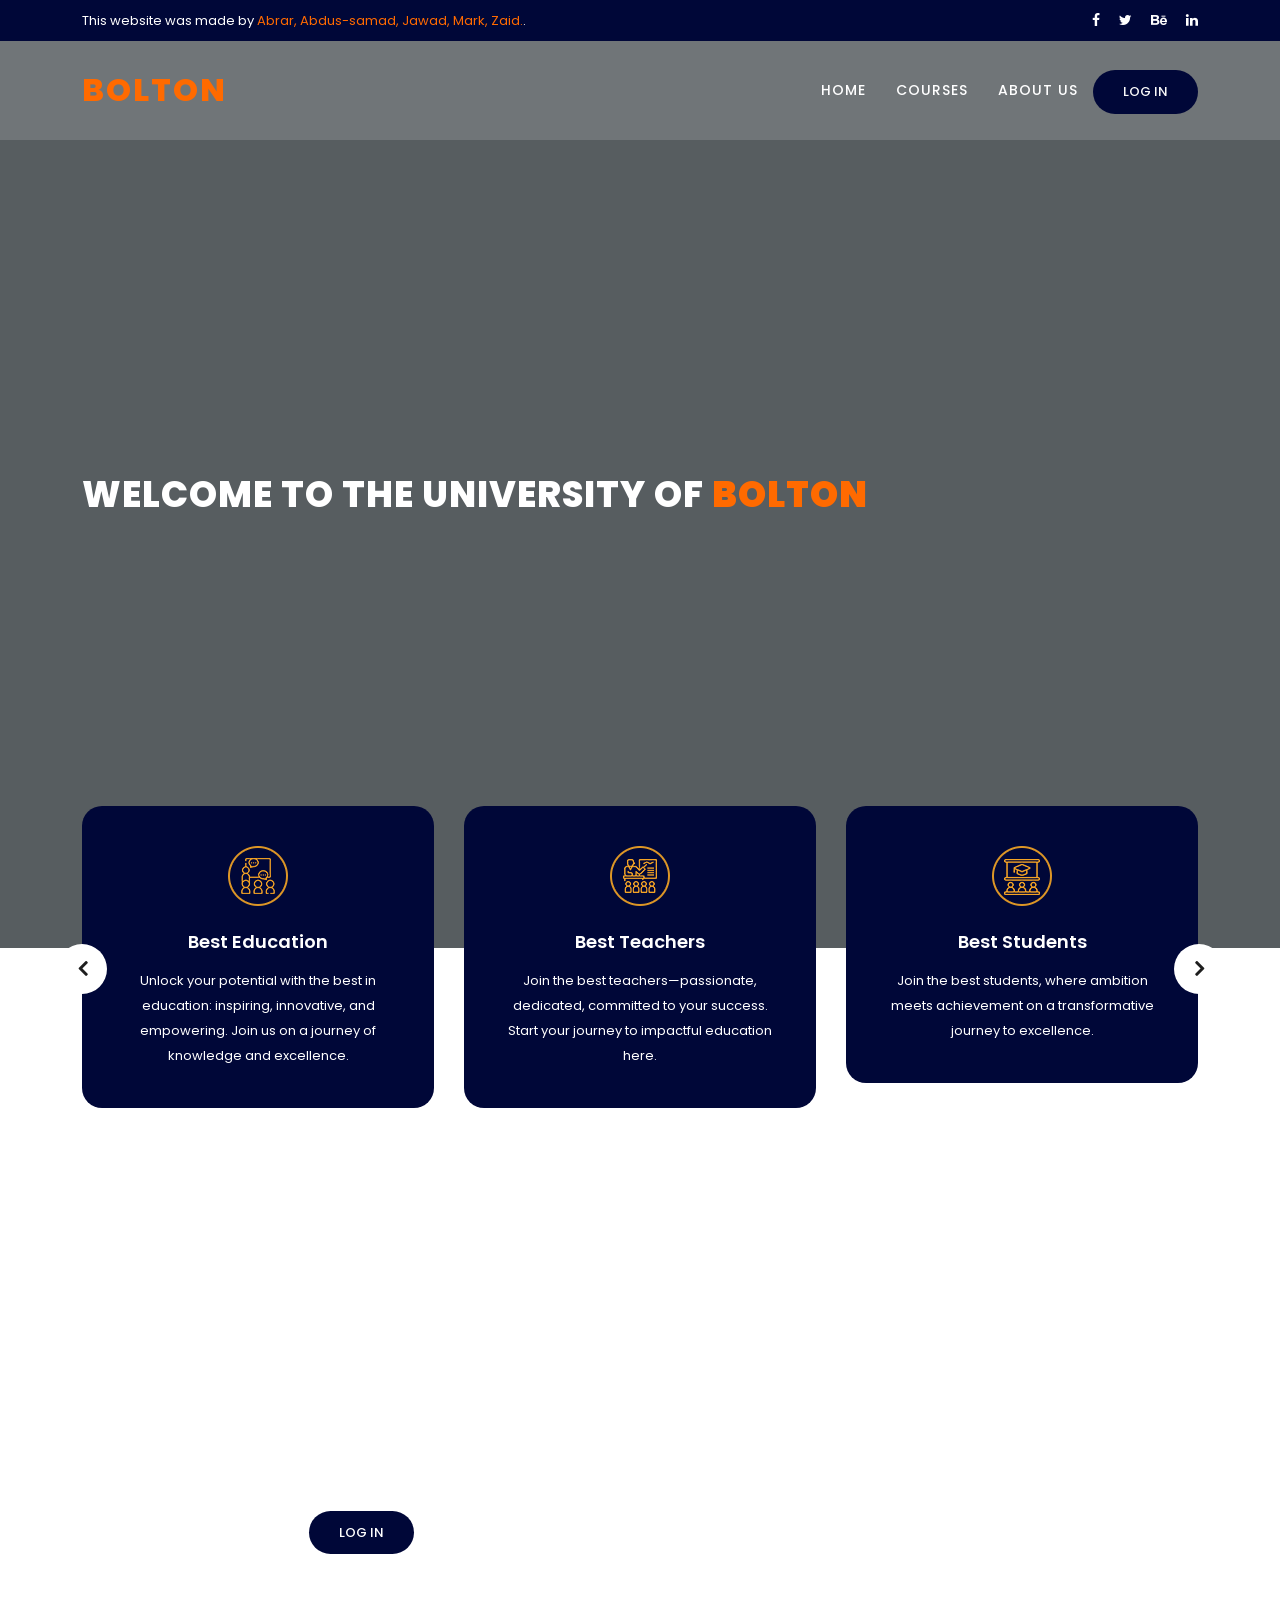
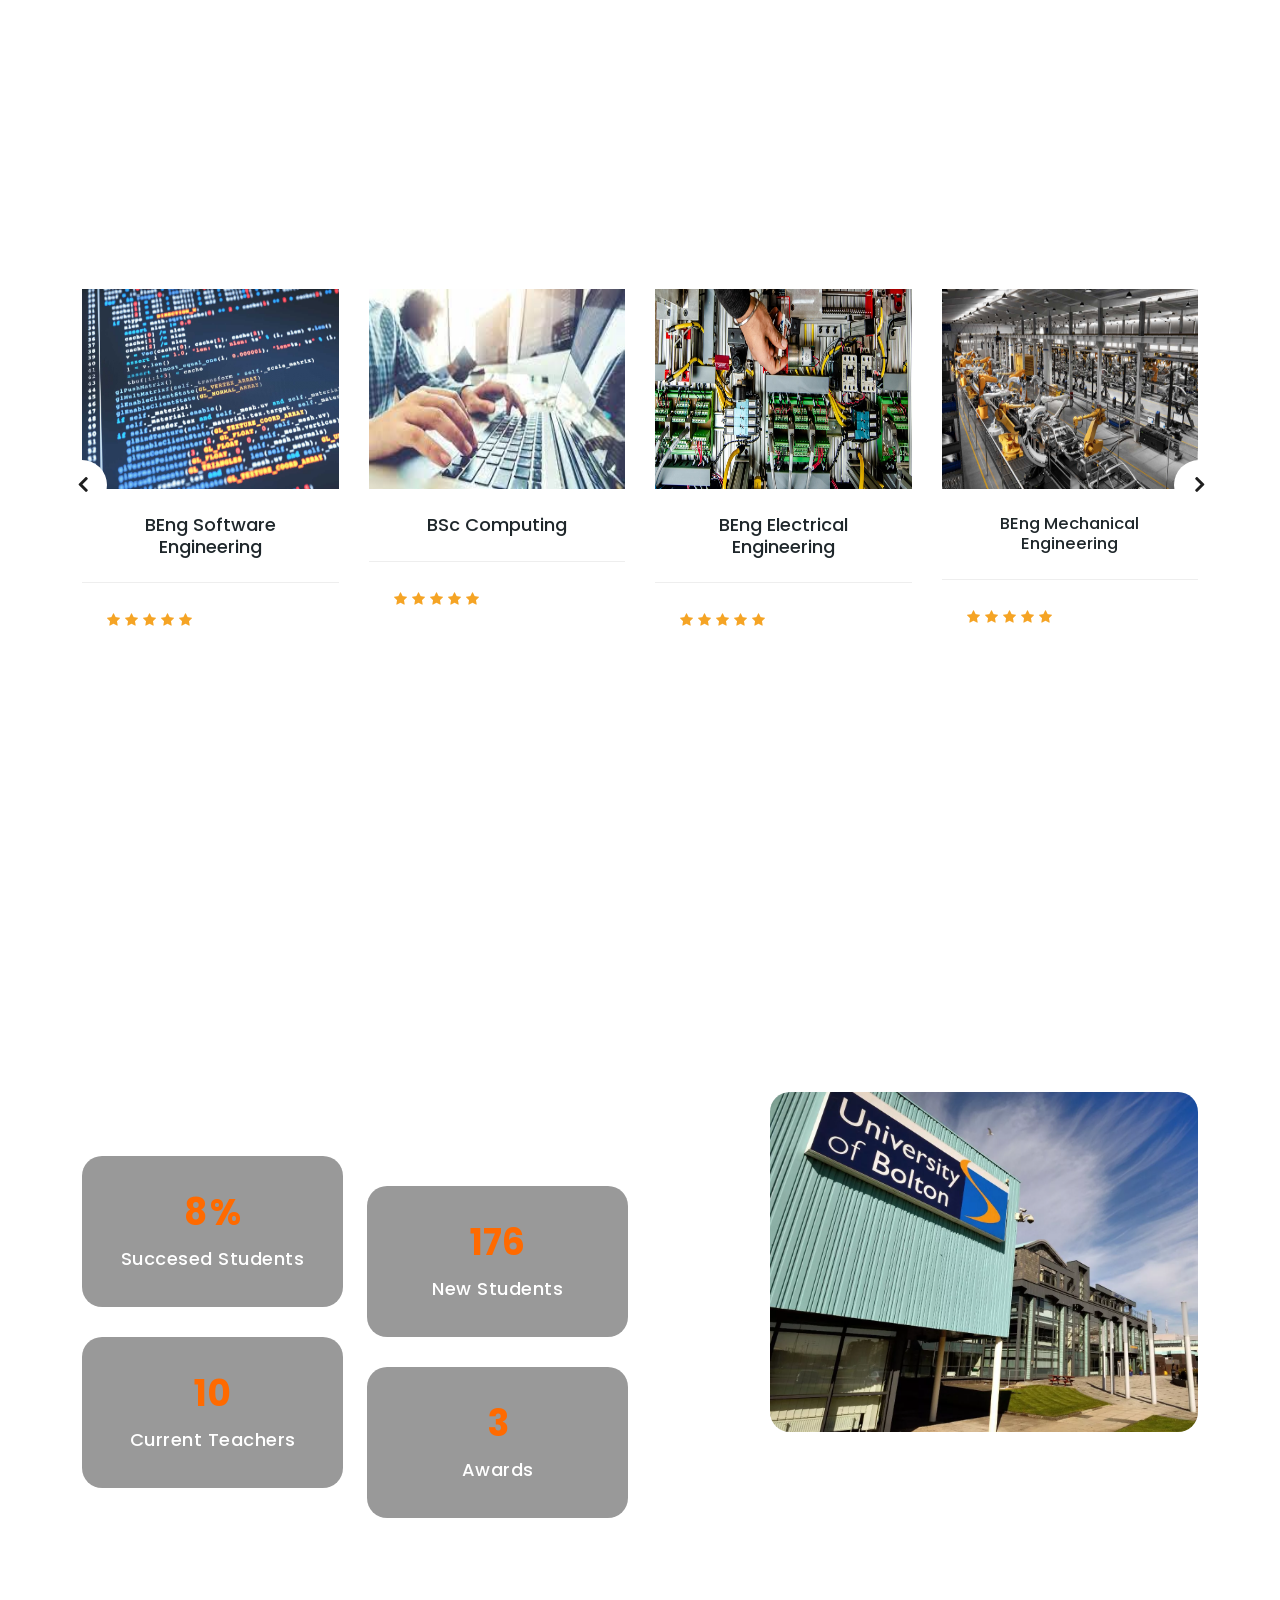
==== Attendance Management System/Attendance Management System/index.html @ 56389a0f "Properly Changed file names, including css codes" ====
<!DOCTYPE html>
<html lang="en">

<head>

    <meta charset="utf-8">
    <meta name="viewport" content="width=device-width, initial-scale=1, shrink-to-fit=no">
    <meta name="description" content="">
    <meta name="author" content="TemplateMo">
    <link href="https://fonts.googleapis.com/css?family=Poppins:100,200,300,400,500,600,700,800,900" rel="stylesheet">

    <title>UNIVERSITY OF BOLTON</title>

    <!-- Bootstrap core CSS -->
    <link href="vendor/bootstrap/css/bootstrap.min.css" rel="stylesheet">


    <!-- Additional CSS Files -->
    <link rel="stylesheet" href="assets/css/fontawesome.css">
    <link rel="stylesheet" href="assets/css/main-css.css">
    <link rel="stylesheet" href="assets/css/owl.css">
    <link rel="stylesheet" href="assets/css/lightbox.css">
</head>

<body>

  <!-- Sub Header -->
  <div class="sub-header">
    <div class="container">
      <div class="row">
        <div class="col-lg-8 col-sm-8">
          <div class="left-content">
            <p>This website was made by <em>Abrar, Abdus-samad, Jawad, Mark, Zaid.</em>.</p>
          </div>
        </div>
        <div class="col-lg-4 col-sm-4">
          <div class="right-icons">
            <ul>
              <li><a href="https://www.facebook.com/UOBACRAK/"><i class="fa fa-facebook"></i></a></li>
              <li><a href="https://twitter.com/ubolton_rak"><i class="fa fa-twitter"></i></a></li>
              <li><a href="#"><i class="fa fa-behance"></i></a></li>
              <li><a href="https://www.linkedin.com/school/university-of-bolton-academic-centre---ras-al-khaimah/"><i class="fa fa-linkedin"></i></a></li>
            </ul>
          </div>
        </div>
      </div>
    </div>
  </div>

  <!-- ***** Header Area Start ***** -->
  <header class="header-area header-sticky">
      <div class="container">
          <div class="row">
              <div class="col-12">
                  <nav class="main-nav">
                      <!-- ***** Logo Start ***** -->
                      <a href="index.html" class="logo">
                          Bolton
                      </a>
                      <!-- ***** Logo End ***** -->
                      <!-- ***** Menu Start ***** -->
                      <ul class="nav">
                          <li class="scroll-to-section"><a href="#top" class="active">Home</a></li>
                          <li class="scroll-to-section"><a href="#courses">Courses</a></li>
                          <li><a href="meeting-details.html">About us</a></li>
                          
                          <div class="login-button"><a href="login.html">Log in</a></div>
                          
                      </ul>        
                      <a class='menu-trigger'>
                          <span>Menu</span>
                      </a>
                      <!-- ***** Menu End ***** -->
                  </nav>
              </div>
          </div>
      </div>
  </header>
  <!-- ***** Header Area End ***** -->

  <!-- ***** Main Banner Area Start ***** -->
  <section class="section main-banner" id="top" data-section="section1">
      <video autoplay muted loop id="bg-video">
          <source src="assets/images/pexels-c-technical-6334253 (2160p).mp4" type="video/mp4" />
      </video>

      <div class="video-overlay header-text">
          <div class="container">
            <div class="row">
              <div class="col-lg-12">
                <div class="caption">
              
              <h2>Welcome to the University of <em>Bolton</em></h2>
              
             
              </div>
            </div>
          </div>
      </div>
  </section>
  <!-- ***** Main Banner Area End ***** -->

  <section class="services">
    <div class="container">
      <div class="row">
        <div class="col-lg-12">
          <div class="owl-service-item owl-carousel">
          
            <div class="item">
              <div class="icon">
                <img src="assets/images/service-icon-01.png" alt="">
              </div>
              <div class="down-content">
                <h4>Best Education</h4>
                <p>Unlock your potential with the best in education: inspiring, innovative, and empowering. Join us on a journey of knowledge and excellence.</p>
              </div>
            </div>
            
            <div class="item">
              <div class="icon">
                <img src="assets/images/service-icon-02.png" alt="">
              </div>
              <div class="down-content">
                <h4>Best Teachers</h4>
                <p>Join the best teachers—passionate, dedicated, committed to your success. Start your journey to impactful education here.</p>
              </div>
            </div>
            
            <div class="item">
              <div class="icon">
                <img src="assets/images/service-icon-03.png" alt="">
              </div>
              <div class="down-content">
                <h4>Best Students</h4>
                <p>Join the best students, where ambition meets achievement on a transformative journey to excellence.</p>
              </div>
            </div>
            
            <div class="item">
              <div class="icon">
                <img src="assets/images/service-icon-02.png" alt="">
              </div>
              <div class="down-content">
                <h4>Online Meeting</h4>
                <p>Effortless online meetings: seamless collaboration, meaningful discussions, and a virtual space designed for productivity.</p>
              </div>
            </div>
            
            <div class="item">
              <div class="icon">
                <img src="assets/images/service-icon-03.png" alt="">
              </div>
              <div class="down-content">
                <h4>Best Networking</h4>
                <p>Unlock your potential with the best networking: thriving connections, abundant opportunities, and shared success.</p>
              </div>
            </div>
            
          </div>
        </div>
      </div>
    </div>
  </section>

  <section class="upcoming-meetings" id="meetings">
   
          <div class="section-heading">
            <h2>Login</h2>
          </div>
        </div>
       </section>


       
<!--Login Box-->
  <section class="apply-now" id="apply">

  <div class="container">
    
      <div class="col-lg-6 align-self-center text-center">

          <div class="col-lg-12">
              <div class="item">
                  <h3>Login</h3>
                  <p>If you're already registered as a Student, Teacher, or admin, you can go ahead and Log In. But if you are not, you have to click Sign Up before logging in.</p>
                  <div class="main-button-red">
                      <a href="login.html">Log In</a>
                  </div>
              </div>
          </div>
      </div>
    </div>
</section>


  <section class="our-courses" id="courses">
    <div class="container">
      <div class="row">
        <div class="col-lg-12">
          <div class="section-heading">
            <h2>Our Popular Courses</h2>
          </div>
        </div>
        <div class="col-lg-12">
          <div class="owl-courses-item owl-carousel">
            <div class="item">
              <a href="login.html"> <img src="assets/images/Software-Engineering.jpg"  class="img2" alt="Course One" ></a>
              <div class="down-content">
                  <a href="login.html"> <h4>BEng Software Engineering</h4> </a>
                <div class="info">
                  <div class="row">
                    <div class="col-8">
                      <ul>
                        <li><i class="fa fa-star"></i></li>
                        <li><i class="fa fa-star"></i></li>
                        <li><i class="fa fa-star"></i></li>
                        <li><i class="fa fa-star"></i></li>
                        <li><i class="fa fa-star"></i></li>
                      </ul>
                    </div>
                    <div class="col-4">
                       
                    </div>
                  </div>
                </div>
              </div>
            </div>
            <div class="item">
              <a href="login.html"> <img class="img2" src="assets/images/Computing.jpg" alt="Course Two"> </a>
              <div class="down-content">
                  <a href="login.html"> <h4>BSc Computing </h4> </a>
                <div class="info">
                  <div class="row">
                    <div class="col-8">
                        <ul>
                            <li><i class="fa fa-star"></i></li>
                            <li><i class="fa fa-star"></i></li>
                            <li><i class="fa fa-star"></i></li>
                            <li><i class="fa fa-star"></i></li>
                            <li><i class="fa fa-star"></i></li>
                        </ul>
                    </div>
                    <div class="col-4">
                      
                    </div>
                  </div>
                </div>
              </div>
            </div>
            <div class="item">
              <a href="login.html"> <img class="img2" src="assets/images/Electrical-Engineering.jpg" alt=""> </a>
              <div class="down-content">
                  <a href="login.html"> <h4>BEng Electrical Engineering</h4>  </a>
                      <div class="info">
                          <div class="row">
                              <div class="col-8">
                                  <ul>
                                      <li><i class="fa fa-star"></i></li>
                                      <li><i class="fa fa-star"></i></li>
                                      <li><i class="fa fa-star"></i></li>
                                      <li><i class="fa fa-star"></i></li>
                                      <li><i class="fa fa-star"></i></li>
                                  </ul>
                              </div>
                              <div class="col-4">

                              </div>
                          </div>
                      </div>
              </div>
            </div>
            <div class="item">
              <a href="login.html"> <img class="img2" src="assets/images/Mechanical-Engineering.jpg" alt=""> </a>
              <div class="down-content">
                  <a href="login.html"> <h4 style="font-size: 16.5px;">BEng Mechanical Engineering</h4> </a>
                      <div class="info">
                          <div class="row">
                              <div class="col-8">
                                  <ul>
                                      <li><i class="fa fa-star"></i></li>
                                      <li><i class="fa fa-star"></i></li>
                                      <li><i class="fa fa-star"></i></li>
                                      <li><i class="fa fa-star"></i></li>
                                      <li><i class="fa fa-star"></i></li>
                                  </ul>
                              </div>
                              <div class="col-4">

                              </div>
                          </div>
                      </div>
</div>
            </div>
            <div class="item">
              <a href="login.html"> <img class="img2" src="assets/images/Business-Management.jpg" alt=""> </a>
              <div class="down-content">
                  <a href="login.html"> <h4>BSc Business Management </h4> </a>
                  <div class="info">
                      <div class="row">
                          <div class="col-8">
                              <ul>
                                  <li><i class="fa fa-star"></i></li>
                                  <li><i class="fa fa-star"></i></li>
                                  <li><i class="fa fa-star"></i></li>
                                  <li><i class="fa fa-star"></i></li>
                                  <li><i class="fa fa-star"></i></li>
                              </ul>
                          </div>
                          <div class="col-4">

                          </div>
                      </div>
                  </div>
              </div>
            </div>
            <div class="item">
              <a href="login.html"> <img class="img2" src="assets/images/meeting-01.jpg" alt=""> </a>
              <div class="down-content">
               <a href="login.html"> <h4>BSc Digital Marketing</h4> </a>
                <div class="info">
                  <div class="row">
                    <div class="col-8">
                      <ul>
                        <li><i class="fa fa-star"></i></li>
                        <li><i class="fa fa-star"></i></li>
                        <li><i class="fa fa-star"></i></li>
                        <li><i class="fa fa-star"></i></li>
                        <li><i class="fa fa-star"></i></li>
                      </ul>
                    </div>
                    <div class="col-4">
                    </div>
                  </div>
                </div>
              </div>
            </div>
          </div>
        </div>
      </div>
    </div>
  </section>

  <section class="our-facts">
    <div class="container">
      <div class="row">
        <div class="col-lg-6">
          <div class="row">
            <div class="col-lg-12">
              <h2>A Few Facts About Our University</h2>
            </div>
            <div class="col-lg-6">
              <div class="row">
                <div class="col-12">
                  <div class="count-area-content percentage">
                    <div class="count-digit">94</div>
                    <div class="count-title">Succesed Students</div>
                  </div>
                </div>
                <div class="col-12">
                  <div class="count-area-content">
                    <div class="count-digit">126</div>
                    <div class="count-title">Current Teachers</div>
                  </div>
                </div>
              </div>
            </div>
            <div class="col-lg-6">
              <div class="row">
                <div class="col-12">
                  <div class="count-area-content new-students">
                    <div class="count-digit">2345</div>
                    <div class="count-title">New Students</div>
                  </div>
                </div> 
                <div class="col-12">
                  <div class="count-area-content">
                    <div class="count-digit">32</div>
                    <div class="count-title">Awards</div>
                  </div>
                </div>
              </div>
            </div>
          </div>
        </div> 
        <div class="col-lg-6 align-self-center">
          <div class="video">
            <img src="" alt=""></a>
          </div>
        </div>
      </div>
    </div>
  </section>



  <!-- Scripts -->
  <!-- Bootstrap core JavaScript -->
    <script src="vendor/jquery/jquery.min.js"></script>
    <script src="vendor/bootstrap/js/bootstrap.bundle.min.js"></script>

    <script src="assets/js/isotope.min.js"></script>
    <script src="assets/js/owl-carousel.js"></script>
    <script src="assets/js/lightbox.js"></script>
    <script src="assets/js/tabs.js"></script>
    <script src="assets/js/video.js"></script>
    <script src="assets/js/slick-slider.js"></script>
    <script src="assets/js/custom.js"></script>
    <script>
        //according to loftblog tut
        $('.nav li:first').addClass('active');

        var showSection = function showSection(section, isAnimate) {
          var
          direction = section.replace(/#/, ''),
          reqSection = $('.section').filter('[data-section="' + direction + '"]'),
          reqSectionPos = reqSection.offset().top - 0;

          if (isAnimate) {
            $('body, html').animate({
              scrollTop: reqSectionPos },
            800);
          } else {
            $('body, html').scrollTop(reqSectionPos);
          }

        };

        var checkSection = function checkSection() {
          $('.section').each(function () {
            var
            $this = $(this),
            topEdge = $this.offset().top - 80,
            bottomEdge = topEdge + $this.height(),
            wScroll = $(window).scrollTop();
            if (topEdge < wScroll && bottomEdge > wScroll) {
              var
              currentId = $this.data('section'),
              reqLink = $('a').filter('[href*=\\#' + currentId + ']');
              reqLink.closest('li').addClass('active').
              siblings().removeClass('active');
            }
          });
        };

        $('.main-menu, .responsive-menu, .scroll-to-section').on('click', 'a', function (e) {
          e.preventDefault();
          showSection($(this).attr('href'), true);
        });

        $(window).scroll(function () {
          checkSection();
        });
    </script>
  </body>
</html>
---- Attendance Management System/Attendance Management System/assets/css/main-css.css ----
/*

TemplateMo 569 Edu Meeting

https://templatemo.com/tm-569-edu-meeting

*/

/* ---------------------------------------------
Table of contents
------------------------------------------------
01. font & reset css
02. reset
03. global styles
04. header
05. banner
06. features
07. testimonials
08. contact
09. footer
10. preloader
11. search
12. portfolio

--------------------------------------------- */
/* 
---------------------------------------------
font & reset css
--------------------------------------------- 
*/
@import url("https://fonts.googleapis.com/css?family=Poppins:100,200,300,400,500,600,700,800,900");
/* 
---------------------------------------------
reset
--------------------------------------------- 
*/
html, body, div, span, applet, object, iframe, h1, h2, h3, h4, h5, h6, p, blockquote, div
pre, a, abbr, acronym, address, big, cite, code, del, dfn, em, font, img, ins, kbd, q,
s, samp, small, strike, strong, sub, sup, tt, var, b, u, i, center, dl, dt, dd, ol, ul, li,
figure, header, nav, section, article, aside, footer, figcaption {
  margin: 0;
  padding: 0;
  border: 0;
  outline: 0;
}

.clearfix:after {
  content: ".";
  display: block;
  clear: both;
  visibility: hidden;
  line-height: 0;
  height: 0;
}

.clearfix {
  display: inline-block;
}

html[xmlns] .clearfix {
  display: block;
}

* html .clearfix {
  height: 1%;
}

ul, li {
  padding: 0;
  margin: 0;
  list-style: none;
}

header, nav, section, article, aside, footer, hgroup {
  display: block;
}

* {
  box-sizing: border-box;
}

html, body {
  font-family: 'Poppins', sans-serif;
  font-weight: 400;
  background-color: #fff;
  font-size: 16px;
  -ms-text-size-adjust: 100%;
  -webkit-font-smoothing: antialiased;
  -moz-osx-font-smoothing: grayscale;
}

a {
  text-decoration: none !important;
  color: rgb(250, 250, 250);
}

a:hover {
	color: #ff6a00;
}

h1, h2, h3, h4, h5, h6 {
  margin-top: 0px;
  margin-bottom: 0px;
}

ul {
  margin-bottom: 0px;
}

p {
  font-size: 14px;
  line-height: 25px;
  color: #2a2a2a;
}

img {
  width: 100%;
  overflow: hidden;
}

.img2 {
    width: 200px;
    height: 200px;
    overflow: hidden;
}


/* 
---------------------------------------------
global styles
--------------------------------------------- 
*/
html,
body {
  background: #fff;
  font-family: 'Poppins', sans-serif;
}

::selection {
  background: #f5a425;
  color: #fff;
}

::-moz-selection {
  background: #f5a425;
  color: #fff;
}

@media (max-width: 991px) {
  html, body {
    overflow-x: hidden;
  }
  .mobile-top-fix {
    margin-top: 30px;
    margin-bottom: 0px;
  }
  .mobile-bottom-fix {
    margin-bottom: 30px;
  }
  .mobile-bottom-fix-big {
    margin-bottom: 60px;
  }
}

.main-button-red a {
  font-size: 13px;
  color: #fff;
  background-color: #000738;
  padding: 12px 30px;
  display: inline-block;
  border-radius: 22px;
  font-weight: 500;
  text-transform: uppercase;
  transition: all .3s;
}

.main-button-red a:hover {
  opacity: 0.9;
}

.main-button-yellow a {
  font-size: 13px;
  color: #fff;
  background-color: #ff6a00;
  padding: 12px 30px;
  display: inline-block;
  border-radius: 22px;
  font-weight: 500;
  text-transform: uppercase;
  transition: all .3s;
}

.main-button-yellow a:hover {
  opacity: 0.9;
}

.section-heading h2 {
  height: 25px;
  margin-top: 40px;/*0px*/
  margin-bottom: -50px;/*50px*/
  padding-bottom: 10px;/*20px*/
  border-bottom: 1px solid rgba(250,250,250,0.15);
  font-size: 22px;
  font-weight: 700;
  text-transform: uppercase;
  color: #ffffff;
}


/* 
---------------------------------------------
header
--------------------------------------------- 
*/

.sub-header {
  background-color: #000738;
  position: relative;
  z-index: 1111;
}

.sub-header .left-content p {
  color: #fff;
  padding: 8px 0px;
  font-size: 13px;
}

.sub-header .right-icons {
  text-align: right;
  padding: 8px 0px;
}

.sub-header .right-icons ul li {
  display: inline-block;
  margin-left: 15px;
}

.sub-header .right-icons ul li a {
  color: #fff;
  font-size: 14px;
  transition: all .3s;
}

.sub-header .right-icons ul li a:hover {
  color: #ff6a00;
}

.sub-header .left-content p em {
   font-style: normal;
   color: #ff6a00;
}

.background-header {
  background-color: #fff!important;
  height: 80px!important;
  position: fixed!important;
  top: 0!important;
  left: 0;
  right: 0;
  box-shadow: 0px 0px 10px rgba(0,0,0,0.15)!important;
}

.background-header .main-nav .nav li a {
  color: #1e1e1e!important;
}


.background-header .main-nav .nav li a {
  color: #1e1e1e!important;
}
.background-header .main-nav .logo {
  color: #fb5849;
}

.background-header .main-nav .nav li:hover a {
  color: #fb5849!important;
}

.background-header .nav li a.active {
  color: #fb5849!important;
}

.header-area {
  background-color: rgba(250,250,250,0.15);
  position: absolute;
  top: 40px;
  left: 0;
  right: 0;
  z-index: 100;
  -webkit-transition: all .5s ease 0s;
  -moz-transition: all .5s ease 0s;
  -o-transition: all .5s ease 0s;
  transition: all .5s ease 0s;
}

.header-area .main-nav {
  min-height: 80px;
  background: transparent;
}

.header-area .main-nav .logo {
  line-height: 100px;
  color: #ff6a00;
  font-size: 32px;
  font-weight: 800;
  text-transform: uppercase;
  letter-spacing: 2px;
  float: left;
  -webkit-transition: all 0.3s ease 0s;
  -moz-transition: all 0.3s ease 0s;
  -o-transition: all 0.3s ease 0s;
  transition: all 0.3s ease 0s;
}

.background-header .main-nav .logo {
  line-height: 75px;
}

.background-header .nav {
  margin-top: 20px !important;
}

.header-area .main-nav .nav {
  float: right;
  margin-top: 30px;
  margin-right: 0px;
  background-color: transparent;
  -webkit-transition: all 0.3s ease 0s;
  -moz-transition: all 0.3s ease 0s;
  -o-transition: all 0.3s ease 0s;
  transition: all 0.3s ease 0s;
  position: relative;
  z-index: 999;
}

.header-area .main-nav .nav li {
  padding-left: 15px;
  padding-right: 15px;
}

.header-area .main-nav .nav li:last-child {
  padding-right: 0px;
}

.header-area .main-nav .nav li a {
  display: block;
  font-weight: 500;
  font-size: 14px;
  text-transform: uppercase;
  color: #fff;
  -webkit-transition: all 0.3s ease 0s;
  -moz-transition: all 0.3s ease 0s;
  -o-transition: all 0.3s ease 0s;
  transition: all 0.3s ease 0s;
  height: 40px;
  line-height: 40px;
  border: transparent;
  letter-spacing: 1px;
}

.login-button {
  font-size: 13px;
  color: #fff;
  background-color: #000738;
  padding: 12px 30px;
  display: inline-block;
  border-radius: 22px;
  font-weight: 500;
  text-transform: uppercase;
  transition: all .3s;
}
  /* Additional styles specific to the login button */
  /* For example, you can change the hover color here */
   
     .header-area .main-nav .nav li:hover a, .header-area .main-nav .nav li a.active {
  color: #ff6a00!important;
}

.background-header .main-nav .nav li:hover a,
.background-header .main-nav .nav li a.active {
  color: #ff6a00!important;
  opacity: 1;
}

.header-area .main-nav .nav li.has-sub {
  position: relative;
  padding-right: 15px;
}

.header-area .main-nav .nav li.has-sub:after {
  font-family: FontAwesome;
  content: "\f107";
  font-size: 12px;
  color: #fff;
  position: absolute;
  right: 5px;
  top: 12px;
}

.background-header .main-nav .nav li.has-sub:after {
  color: #1e1e1e;
}

.header-area .main-nav .nav li.has-sub ul.sub-menu {
  position: absolute;
  width: 200px;
  box-shadow: 0 2px 28px 0 rgba(0, 0, 0, 0.06);
  overflow: hidden;
  top: 40px;
  opacity: 0;
  transition: all .3s;
  transform: translateY(+2em);
  visibility: hidden;
  z-index: -1;
}

.header-area .main-nav .nav li.has-sub ul.sub-menu li {
  margin-left: 0px;
  padding-left: 0px;
  padding-right: 0px;
}

.header-area .main-nav .nav li.has-sub ul.sub-menu li a {
  opacity: 1;
  display: block;
  background: #f7f7f7;
  color: #2a2a2a!important;
  padding-left: 20px;
  height: 40px;
  line-height: 40px;
  -webkit-transition: all 0.3s ease 0s;
  -moz-transition: all 0.3s ease 0s;
  -o-transition: all 0.3s ease 0s;
  transition: all 0.3s ease 0s;
  position: relative;
  font-size: 13px;
  font-weight: 400;
  border-bottom: 1px solid #eee;
}

.header-area .main-nav .nav li.has-sub ul li a:hover {
  background: #fff;
  color: #f5a425!important;
  padding-left: 25px;
}

.header-area .main-nav .nav li.has-sub ul li a:hover:before {
  width: 3px;
}

.header-area .main-nav .nav li.has-sub:hover ul.sub-menu {
  visibility: visible;
  opacity: 1;
  z-index: 1;
  transform: translateY(0%);
  transition-delay: 0s, 0s, 0.3s;
}

.header-area .main-nav .menu-trigger {
  cursor: pointer;
  display: block;
  position: absolute;
  top: 33px;
  width: 32px;
  height: 40px;
  text-indent: -9999em;
  z-index: 99;
  right: 40px;
  display: none;
}

.background-header .main-nav .menu-trigger {
  top: 23px;
}

.header-area .main-nav .menu-trigger span,
.header-area .main-nav .menu-trigger span:before,
.header-area .main-nav .menu-trigger span:after {
  -moz-transition: all 0.4s;
  -o-transition: all 0.4s;
  -webkit-transition: all 0.4s;
  transition: all 0.4s;
  background-color: #1e1e1e;
  display: block;
  position: absolute;
  width: 30px;
  height: 2px;
  left: 0;
}

.background-header .main-nav .menu-trigger span,
.background-header .main-nav .menu-trigger span:before,
.background-header .main-nav .menu-trigger span:after {
  background-color: #1e1e1e;
}

.header-area .main-nav .menu-trigger span:before,
.header-area .main-nav .menu-trigger span:after {
  -moz-transition: all 0.4s;
  -o-transition: all 0.4s;
  -webkit-transition: all 0.4s;
  transition: all 0.4s;
  background-color: #1e1e1e;
  display: block;
  position: absolute;
  width: 30px;
  height: 2px;
  left: 0;
  width: 75%;
}

.background-header .main-nav .menu-trigger span:before,
.background-header .main-nav .menu-trigger span:after {
  background-color: #1e1e1e;
}

.header-area .main-nav .menu-trigger span:before,
.header-area .main-nav .menu-trigger span:after {
  content: "";
}

.header-area .main-nav .menu-trigger span {
  top: 16px;
}

.header-area .main-nav .menu-trigger span:before {
  -moz-transform-origin: 33% 100%;
  -ms-transform-origin: 33% 100%;
  -webkit-transform-origin: 33% 100%;
  transform-origin: 33% 100%;
  top: -10px;
  z-index: 10;
}

.header-area .main-nav .menu-trigger span:after {
  -moz-transform-origin: 33% 0;
  -ms-transform-origin: 33% 0;
  -webkit-transform-origin: 33% 0;
  transform-origin: 33% 0;
  top: 10px;
}

.header-area .main-nav .menu-trigger.active span,
.header-area .main-nav .menu-trigger.active span:before,
.header-area .main-nav .menu-trigger.active span:after {
  background-color: transparent;
  width: 100%;
}

.header-area .main-nav .menu-trigger.active span:before {
  -moz-transform: translateY(6px) translateX(1px) rotate(45deg);
  -ms-transform: translateY(6px) translateX(1px) rotate(45deg);
  -webkit-transform: translateY(6px) translateX(1px) rotate(45deg);
  transform: translateY(6px) translateX(1px) rotate(45deg);
  background-color: #1e1e1e;
}

.background-header .main-nav .menu-trigger.active span:before {
  background-color: #1e1e1e;
}

.header-area .main-nav .menu-trigger.active span:after {
  -moz-transform: translateY(-6px) translateX(1px) rotate(-45deg);
  -ms-transform: translateY(-6px) translateX(1px) rotate(-45deg);
  -webkit-transform: translateY(-6px) translateX(1px) rotate(-45deg);
  transform: translateY(-6px) translateX(1px) rotate(-45deg);
  background-color: #1e1e1e;
}

.background-header .main-nav .menu-trigger.active span:after {
  background-color: #1e1e1e;
}

.header-area.header-sticky {
  min-height: 80px;
}

.header-area .nav {
  margin-top: 30px;
}

.header-area.header-sticky .nav li a.active {
  color: #f5a425;
}

@media (max-width: 1200px) {
  .header-area .main-nav .nav li {
    padding-left: 7px;
    padding-right: 7px;
  }
  .header-area .main-nav:before {
    display: none;
  }
}

@media (max-width: 767px) {
  .header-area .main-nav .logo {
    color: #1e1e1e;
  }
  .header-area.header-sticky .nav li a:hover,
  .header-area.header-sticky .nav li a.active {
    color: #f5a425!important;
    opacity: 1;
  }
  .header-area.header-sticky .nav li.search-icon a {
    width: 100%;
  }
  .header-area {
    background-color: #f7f7f7;
    padding: 0px 15px;
    height: 100px;
    box-shadow: none;
    text-align: center;
  }
  .header-area .container {
    padding: 140px;
  }
  .header-area .logo {
    margin-left: 30px;
  }
  .header-area .menu-trigger {
    display: block !important;
  }
  .header-area .main-nav {
    overflow: hidden;
  }
  .header-area .main-nav .nav {
    float: none;
    width: 100%;
    display: none;
    -webkit-transition: all 0s ease 0s;
    -moz-transition: all 0s ease 0s;
    -o-transition: all 0s ease 0s;
    transition: all 0s ease 0s;
    margin-left: 0px;
  }
  .header-area .main-nav .nav li:first-child {
    border-top: 1px solid #eee;
  }
  .header-area.header-sticky .nav {
    margin-top: 100px !important;
  }
  .header-area .main-nav .nav li {
    width: 100%;
    background: #fff;
    border-bottom: 1px solid #eee;
    padding-left: 0px !important;
    padding-right: 0px !important;
  }
  .header-area .main-nav .nav li a {
    height: 50px !important;
    line-height: 50px !important;
    padding: 0px !important;
    border: none !important;
    background: #f7f7f7 !important;
    color: #191a20 !important;
  }
  .header-area .main-nav .nav li a:hover {
    background: #eee !important;
    color: #f5a425!important;
  }
  .header-area .main-nav .nav li.has-sub ul.sub-menu {
    position: relative;
    visibility: inherit;
    opacity: 1;
    z-index: 1;
    transform: translateY(0%);
    top: 0px;
    width: 100%;
    box-shadow: none;
    height: 0px;
    transition: all 0s;
  }
  .header-area .main-nav .nav li.submenu ul li a {
    font-size: 12px;
    font-weight: 400;
  }
  .header-area .main-nav .nav li.submenu ul li a:hover:before {
    width: 0px;
  }
  .header-area .main-nav .nav li.has-sub ul.sub-menu {
    height: auto;
  }
  .header-area .main-nav .nav li.has-sub:after {
    color: #3B566E;
    right: 30px;
    font-size: 14px;
    top: 15px;
  }
  .header-area .main-nav .nav li.submenu:hover ul, .header-area .main-nav .nav li.submenu:focus ul {
    height: 0px;
  }
}

@media (min-width: 767px) {
  .header-area .main-nav .nav {
    display: flex !important;
  }
}


/* 
---------------------------------------------
banner
--------------------------------------------- 
*/

.main-banner {
  position: relative;
  max-height: 100%;
  overflow: hidden;
  margin-bottom: -7px;
}

#bg-video {
    min-width: 100%;
    min-height: 100vh;
    max-width: 100%;
    max-height: 100vh;
    object-fit: cover;
    z-index: -1;
}

#bg-video::-webkit-media-controls {
    display: none !important;
}

.video-overlay {
    position: absolute;
    background-color: rgba(31,39,43,0.75);
    top: 0;
    left: 0;
    bottom: 0;
    right: 0;
    width: 100%;
}

.main-banner .caption {
  position: absolute;
  top: 50%;
  transform: translateY(-50%);
}

.main-banner .caption h6 {
  margin-top: 0px;
  font-size: 15px;
  text-transform: uppercase;
  font-weight: 600;
  color: #fff;
  letter-spacing: 1px;
}

.main-banner .caption h2 {
  margin-top: 20px;
  margin-bottom: 20px;
  font-size: 36px;
  text-transform: uppercase;
  font-weight: 800;
  color: #fff;
  letter-spacing: 1px;
}

.main-banner .caption em {
  margin-top: 20px;
  margin-bottom: 20px;
  font-size: 36px;
  text-transform: uppercase;
  font-weight: 800;
  color: #ff6a00;
  letter-spacing: 1px;

}

.main-banner .caption h2 em {
  font-style: normal;
  color: #ff6a00;
  font-weight: 900;
}

.main-banner .caption p {
  color: #fff;
  font-size: 14px;
  max-width: 570px;
}

.main-banner .caption .main-button-red {
  margin-top: 30px;
}

@media screen and (max-width: 767px) {

  .main-banner .caption h6 {
    font-weight: 500;
  }

  .main-banner .caption h2 {
    font-size: 36px;
  }

}


/*
---------------------------------------------
services
---------------------------------------------
*/

.services {
  margin-top: -135px;
  position: absolute;
  width: 100%;
}

.services .item {
  background-color: #000738;
  background-repeat: no-repeat;
  background-size: cover;
  background-position: center center;
  border-radius: 20px;
  text-align: center;
  color: #fff;
  padding: 40px;
}

.services .item .icon {
  max-width: 60px;
  margin: 0 auto;
}

.services .item h4 {
  margin-top: 25px;
  margin-bottom: 15px;
  font-size: 18px;
  font-weight: 600;
}

.services .item p {
  color: #fff;
  font-size: 13px;
}

.services .owl-nav {
  display: inline-block !important;
  text-align: center;
  position: absolute;
  width: 100%;
  top: 50%;
  transform: translateY(-25px);
}
    
.services .owl-nav .owl-prev{
  margin-right: 10px;
  outline: none;
  position: absolute;
  left: -80px;
}

.services .owl-nav .owl-prev span,
.services .owl-nav .owl-next span {
  opacity: 0;
}

.services .owl-nav .owl-prev:before {
  display: inline-block;
  font-family: 'FontAwesome';
  color: #1e1e1e;
  font-size: 25px;
  font-weight: 700;
  content: '\f104';
  background-color: #fff;
  width: 50px;
  height: 50px;
  border-radius: 50%;
  line-height: 50px;
}

.services .owl-nav .owl-prev {
  opacity: 1;
  transition: all .5s;
}

.services .owl-nav .owl-prev:hover {
  opacity: 0.9;
}

.services .owl-nav .owl-next {
  opacity: 1;
  transition: all .5s;
}

.services .owl-nav .owl-next:hover {
  opacity: 0.9;
}

.services .owl-nav .owl-next{
  margin-left: 10px;
  outline: none;
  position: absolute;
  right: -85px;
}

.services .owl-nav .owl-next:before {
  display: inline-block;
  font-family: 'FontAwesome';
  color: #1e1e1e;
  font-size: 25px;
  font-weight: 700;
  content: '\f105';
  background-color: #fff;
  width: 50px;
  height: 50px;
  border-radius: 50%;
  line-height: 50px;
}


/*
---------------------------------------------
upcoming meetings
---------------------------------------------
*/

section.upcoming-meetings {
  background-image: url(../images/meetings-bg.jpg);
  background-position: center center;
  background-attachment: fixed;
  background-repeat: no-repeat;
  background-size: cover;
  padding-top: 230px;
  padding-bottom: 1px;
}

section.upcoming-meetings .section-heading {
  text-align: center;
}

section.upcoming-meetings .categories {
  background-color: #fff;
  border-radius: 20px;
  padding: 40px;
  margin-right: 45px;
}

section.upcoming-meetings .categories h4 {
  font-size: 18px;
  font-weight: 600;
  color: #1f272b;
  margin-bottom: 30px;
  padding-bottom: 20px;
  border-bottom: 1px solid #eee;
}

section.upcoming-meetings .categories ul li {
  display: inline-block;
  margin-bottom: 15px;
}

section.upcoming-meetings .categories ul li a {
  font-size: 15px;
  color: #1f272b;
  font-weight: 500;
  transition: all .3s;
}

section.upcoming-meetings .categories ul li a:hover {
  color: #a12c2f;
}

section.upcoming-meetings .categories .main-button-red {
  border-top: 1px solid #eee;
  padding-top: 30px;
  margin-top: 15px;
}

section.upcoming-meetings .categories .main-button-red a {
  width: 100%;
  text-align: center;
}

.meeting-item {
  margin-bottom: 30px;
}

.meeting-item .thumb {
  position: relative;
}

.meeting-item .thumb img {
  border-top-right-radius: 20px;
  border-top-left-radius: 20px;
}

.meeting-item .thumb .price {
  position: absolute;
  left: 20px;
  top: 20px;
}

.meeting-item .thumb .price span {
  font-size: 16px;
  color: #1f272b;
  font-weight: 600;
  background-color: rgba(250,250,250,0.9);
  padding: 7px 12px;
  border-radius: 10px;
}

.meeting-item .down-content {
  background-color: #fff;
  padding: 30px;
  border-bottom-right-radius: 20px;
  border-bottom-left-radius: 20px;
}



.meeting-item .down-content .date h6 {
  font-size: 13px;
  text-transform: uppercase;
  font-weight: 600;
  color: #a12c2f;
}

.meeting-item .down-content .date span {
  display: block;
  color: #1f272b;
  font-size: 22px;
  margin-top: 7px;
}

.meeting-item .down-content h4 {
  font-size: 18px;
  color: #1f272b;
  font-weight: 600;
  display: inline-block;
  margin-bottom: 15px;
}

.meeting-item .down-content p {
  margin-left: 50px;
  color: #1f272b;
  font-size: 14px;
}



/*
---------------------------------------------
apply now
---------------------------------------------
*/

section.apply-now {
  background-image: url(../images/apply-bg.jpg);
  background-position: center center;
  background-attachment: fixed;
  background-repeat: no-repeat;
  background-size: cover;
  padding: 140px 0px;
}

section.apply-now .item {
  background-color: rgba(250,250,250,0.15);
  padding: 40px;
  margin-bottom: 30px;
  margin: auto;
}

section.apply-now .item h3 {
  color: #fff;
  text-transform: uppercase;
  font-size: 24px;
  font-weight: 700;
  margin-bottom: 20px;
}

section.apply-now .item p {
  color: #fff;
  margin-bottom: 20px;
}

.accordions {
  border-radius: 20px;
  padding: 40px;
  background-color: #fff;
  margin-left: 45px;
}
.accordions .accordion {
  border-bottom: 1px solid #eee;
}
.accordions .last-accordion {
  border-bottom: none;
}
.accordion-head {
  padding: 20px;  
  font-size: 18px;
  font-weight: 700;
  color: #1f272b;
  cursor: pointer;
  transition: color 200ms ease-in-out;
  border-bottom: 1px solid #fff;
}
@media screen and (min-width: 768px) {
  .accordion-head {
    padding: 1rem;
    font-size: 1.2rem;
  }
}
.accordion-head .icon {
  float: right;
  transition: transform 200ms ease-in-out;
}
.accordion-head.is-open {
  color: #ff6a00;
  border-bottom: none;
}
.accordion-head.is-open .icon {
  transform: rotate(45deg);
}
.accordion-body {
  overflow: hidden;
  height: 0;
  transition: height 300ms ease-in-out;
  border-bottom: 1px solid #fff;
}
.accordion-body > .content {
  padding: 20px;
  padding-top: 0;
}


/* 
---------------------------------------------
courses
--------------------------------------------- 
*/

section.our-courses {
  background-image: url(../images/meetings-bg.jpg);
  background-position: center center;
  background-attachment: fixed;
  background-repeat: no-repeat;
  background-size: cover;
  padding-top: 140px;
  padding-bottom: 130px;
}

.our-courses .item .down-content {
  background-color: #fff;
}

.our-courses .item .down-content h4 {
  padding: 25px;
  font-size: 18px;
  color: #1f272b;
  text-align: center; 
  border-bottom: 1px solid #eee;
}

.our-courses .item .down-content .info {
  padding: 25px;
}

.our-courses .item .down-content .info ul li {
  display: inline-block;
  margin-right: 1px;
}

.our-courses .item .down-content .info ul li i {
  color: #f5a425;
  font-size: 14px;
}

.our-courses .item .down-content .info span {
  color: #a12c2f;
  font-size: 15px;
  font-weight: 600;
  text-align: right;
  display: inline-block;
  width: 100%;
}

.our-courses .owl-nav {
  text-align: center;
  position: absolute;
  width: 100%;
  top: 50%;
  transform: translateY(-45px);
}

.our-courses .owl-dots {
  display: inline-block;
  text-align: center;
  width: 100%;
  margin-top: 40px;
}

.our-courses .owl-dots .owl-dot {
  transition: all .5s;
  width: 7px;
  height: 7px;
  background-color: #fff;
  margin: 0px 5px;
  border-radius: 50%;
  outline: none;
}

.our-courses .owl-dots .active {
  width: 24px;
  height: 8px;
  border-radius: 4px;
}
    
.our-courses .owl-nav .owl-prev{
  margin-right: 10px;
  outline: none;
  position: absolute;
  left: -80px;
}

.our-courses .owl-nav .owl-prev span,
.our-courses .owl-nav .owl-next span {
  opacity: 0;
}

.our-courses .owl-nav .owl-prev:before {
  display: inline-block;
  font-family: 'FontAwesome';
  color: #1e1e1e;
  font-size: 25px;
  font-weight: 700;
  content: '\f104';
  background-color: #fff;
  width: 50px;
  height: 50px;
  border-radius: 50%;
  line-height: 50px;
}

.our-courses .owl-nav .owl-prev {
  opacity: 1;
  transition: all .5s;
}

.our-courses .owl-nav .owl-prev:hover {
  opacity: 0.9;
}

.our-courses .owl-nav .owl-next {
  opacity: 1;
  transition: all .5s;
}

.our-courses .owl-nav .owl-next:hover {
  opacity: 0.9;
}

.our-courses .owl-nav .owl-next{
  margin-left: 10px;
  outline: none;
  position: absolute;
  right: -85px;
}

.our-courses .owl-nav .owl-next:before {
  display: inline-block;
  font-family: 'FontAwesome';
  color: #1e1e1e;
  font-size: 25px;
  font-weight: 700;
  content: '\f105';
  background-color: #fff;
  width: 50px;
  height: 50px;
  border-radius: 50%;
  line-height: 50px;
}


/*
---------------------------------------------
our facts
---------------------------------------------
*/

section.our-facts {
  background-image: url(../images/6592949.jpg);
  background-position: center center;
  background-attachment: fixed;
  background-repeat: no-repeat;
  background-size: cover;
  padding: 140px 0px 125px 0px;
}

section.our-facts h2 {
  font-size: 38px;
  color: #fff;
  line-height: 50px;
  font-weight: 700;
  letter-spacing: 0.5px;
  margin-bottom: 50px;
}

.count-area-content {
  text-align: center;
  background-color: rgb(0 0 0 / 40%);
  border-radius: 20px;
  padding: 25px 30px 35px 30px;
  margin: 15px 0px;
}

.percentage .count-digit:after {
  content: '%';
  margin-left: 3px;
}

.count-digit {
    margin: 5px 0px;
    color: #ff6a00;
    font-weight: 700;
    font-size: 36px;
}
.count-title {
    font-size: 18px;
    font-weight: 500;
    color: #fff;
    letter-spacing: 0.5px;
}

.new-students {
  margin-top: 45px;
}

section.our-facts .video {
  text-align: center;
  margin-left: 118px;
  background-image: url(../images/0_MEN_SD06052020BoltonUniversity_04.webp);
  background-repeat: no-repeat;
  background-position: center center;
  background-size: cover;
  border-radius: 20px;
  
}

section.our-facts .video img {
  padding: 170px 0px;
  max-width: 56px;
}


/* 
---------------------------------------------
contact us
--------------------------------------------- 
*/

section.contact-us {
  background-image: url(../images/meetings-bg.jpg);
  background-position: center center;
  background-attachment: fixed;
  background-repeat: no-repeat;
  background-size: cover;
  padding: 140px 0px 0px 0px;
}

section.contact-us #contact {
  background-color: #fff;
  border-radius: 20px;
  padding: 40px;
}

section.contact-us #contact h2 {
  text-transform: uppercase;
  color: #1f272b;
  border-bottom: 1px solid #eee;
  margin-bottom: 40px;
  padding-bottom: 20px;
  font-size: 22px;
  font-weight: 700;
}

section.contact-us #contact input {
  width: 100%;
  height: 40px;
  border-radius: 20px;
  background-color: #f7f7f7;
  outline: none;
  border: none;
  box-shadow: none;
  font-size: 13px;
  font-weight: 500;
  color: #7a7a7a;
  padding: 0px 15px;
  margin-bottom: 30px;
}

section.contact-us #contact textarea {
  width: 100%;
  min-height: 140px;
  max-height: 180px;
  border-radius: 20px;
  background-color: #f7f7f7;
  outline: none;
  border: none;
  box-shadow: none;
  font-size: 13px;
  font-weight: 500;
  color: #7a7a7a;
  padding: 15px;
  margin-bottom: 30px;
}

section.contact-us #contact button {
  font-size: 13px;
  color: #fff;
  background-color: #a12c2f;
  padding: 12px 30px;
  display: inline-block;
  border-radius: 22px;
  font-weight: 500;
  text-transform: uppercase;
  transition: all .3s;
  border: none;
  outline: none;
}

section.contact-us #contact button:hover {
  opacity: 0.9;
}

section.contact-us .right-info {
  background-color: #a12c2f;
  border-radius: 20px;
  padding: 40px;
}

section.contact-us .right-info ul li {
  display: inline-block;
  border-bottom: 1px solid rgba(250,250,250,0.15);
  margin-bottom: 30px;
  padding-bottom: 30px;
}

section.contact-us .right-info ul li:last-child {
  margin-bottom: 0;
  padding-bottom: 0;
  border-bottom: none;
}

section.contact-us .right-info ul li h6 {
  color: #fff;
  font-size: 15px;
  font-weight: 600;
  margin-bottom: 10px;
}

section.contact-us .right-info ul li span {
  display: block;
  font-size: 18px;
  color: #fff;
  font-weight: 700;
}

.footer {
  text-align: center;
  margin-top: 140px;
  border-top: 1px solid rgba(250,250,250,0.15);
  padding: 50px 0px;
}
.footer p {
  text-transform: uppercase;
  font-size: 14px;
  color: #fff;
}

.footer p a {
  color: #f5a425;
}


/*
---------------------------------------------
heading page
---------------------------------------------
*/

section.heading-page {
  background-image: url(../images/heading-bg.jpg);
  background-position: center center;
  background-repeat: no-repeat;
  background-size: cover;
  padding-top: 230px;
  padding-bottom: 110px;
  text-align: center;
}

section.heading-page h6 {
  margin-top: 0px;
  font-size: 15px;
  text-transform: uppercase;
  font-weight: 600;
  color: #fff;
  letter-spacing: 1px;
}

section.heading-page h2 {
  margin-top: 20px;
  margin-bottom: 20px;
  font-size: 36px;
  text-transform: uppercase;
  font-weight: 800;
  color: #fff;
  letter-spacing: 1px;
}


/*
---------------------------------------------
upcoming meetings page
---------------------------------------------
*/

section.meetings-page {
  background-image: url(../images/meetings-page-bg.jpg);
  background-position: center center;
  background-attachment: fixed;
  background-repeat: no-repeat;
  background-size: cover;
  padding-top: 140px;
  padding-bottom: 0px;
}

section.meetings-page .filters {
  text-align: center;
  margin-bottom: 60px;
}

section.meetings-page .filters li {
  font-size: 13px;
  color: #a12c2f;
  background-color: #fff;
  padding: 11px 30px;
  display: inline-block;
  border-radius: 22px;
  font-weight: 600;
  text-transform: uppercase;
  transition: all .3s;
  cursor: pointer;
  margin: 0px 3px;
}

section.meetings-page .filters ul li.active,
section.meetings-page .filters ul li:hover {
  background-color: #a12c2f;
  color: #fff;
}

section.meetings-page .pagination {
  text-align: center;
  width: 100%;
  margin-top: 30px;
  display: inline-block;
}

section.meetings-page .pagination ul li {
  display: inline-block;
}

section.meetings-page .pagination ul li a {
  width: 40px;
  height: 40px;
  background-color: #fff;
  border-radius: 10px;
  color: #1f272b;
  display: inline-block;
  text-align: center;
  line-height: 40px;
  font-weight: 600;
  font-size: 15px;
  transition: all .3s;
}

section.meetings-page .main-button-red {
  text-align: center;
}

section.meetings-page .main-button-red a {
  padding: 12px 60px;
  text-align: center;
  margin-top: 30px;
}

section.meetings-page .pagination ul li.active a,
section.meetings-page .pagination ul li a:hover {
  background-color: #a12c2f;
  color: #fff;
}

.meeting-single-item .thumb {
  position: relative;
}

.meeting-single-item .thumb img {
  border-top-right-radius: 20px;
  border-top-left-radius: 20px;
}

.meeting-single-item .thumb .price {
  position: absolute;
  left: 20px;
  top: 20px;
}

.meeting-single-item .thumb .price span {
  font-size: 16px;
  color: #1f272b;
  font-weight: 600;
  background-color: rgba(250,250,250,0.9);
  padding: 7px 12px;
  border-radius: 10px;
}

.meeting-single-item .down-content {
  background-color: #fff;
  padding: 40px;
  border-bottom-right-radius: 20px;
  border-bottom-left-radius: 20px;
}

.meeting-single-item .thumb .date {
  position: absolute;
  background-color: rgba(250,250,250,0.9);
  width: 80px;
  height: 80px;
  text-align: center;
  padding: 15px 0px;
  border-radius: 10px;
  right: 20px;
  top: 20px;
}

.meeting-single-item .thumb .date h6 {
  font-size: 13px;
  text-transform: uppercase;
  font-weight: 600;
  color: #a12c2f;
}

.meeting-single-item .thumb .date span {
  display: block;
  color: #1f272b;
  font-size: 22px;
  margin-top: 7px;
}

.meeting-single-item .down-content h4 {
  font-size: 22px;
  color: #1f272b;
  font-weight: 600;
  display: inline-block;
  margin-bottom: 15px;
}

.meeting-single-item .down-content h5 {
  font-size: 18px;
  color: #1f272b;
  font-weight: 700;
  display: inline-block;
  margin-bottom: 15px;
}

.meeting-single-item .down-content p {
  color: #1f272b;
  font-size: 14px;
}

.meeting-single-item .down-content p.description {
  margin-top: 40px;
  padding-top: 40px;
  border-top: 1px solid #eee;
  margin-bottom: 40px;
  padding-bottom: 40px;
  border-bottom: 1px solid #eee;
}

.meeting-single-item .down-content .share {
  margin-top: 40px;
  padding-top: 40px;
  border-top: 1px solid #eee;
}

.meeting-single-item .down-content .share h5 {
  float: left;
  margin-right: 10px;
  margin-bottom: 0px;
}

.meeting-single-item .down-content .share ul li {
  display: inline;
}

.meeting-single-item .down-content .share ul li a {
  font-size: 14px;
  color: #1f272b;
  transition: all .3s;
}

.meeting-single-item .down-content .share ul li a:hover {
  color: #f5a425;
}

/* Meeting item column */
.templatemo-item-col {
	width: 31%;
}

@media (max-width: 992px) {
	.templatemo-item-col {
		width: 45%;
	}
}

@media (max-width: 767px) {
	.templatemo-item-col {
		width: 100%;
	}
}

/* 
---------------------------------------------
responsive
--------------------------------------------- 
*/

@media (max-width: 1300px) {
  .services .owl-nav .owl-next{
    right: -30px;
  }
  .services .owl-nav .owl-prev{
    left: -25px;
  }
  .our-courses .owl-nav .owl-next{
    right: -30px;
  }
  .our-courses .owl-nav .owl-prev{
    left: -25px;
  }
}

@media (max-width: 1200px) {
  .services .owl-nav .owl-next{
    right: -70px;
  }
  .services .owl-nav .owl-prev{
    left: -65px;
  }
  .our-courses .owl-nav .owl-next{
    right: -70px;
  }
  .our-courses .owl-nav .owl-prev{
    left: -65px;
  }
}

@media (max-width: 1085px) {
  .services .owl-nav .owl-next{
    right: -30px;
  }
  .services .owl-nav .owl-prev{
    left: -25px;
  }
  .our-courses .owl-nav .owl-next{
    right: -30px;
  }
  .our-courses .owl-nav .owl-prev{
    left: -25px;
  }
}

@media (max-width: 1005px) {
  .services .owl-nav .owl-next{
    display: none;
  }
  .services .owl-nav .owl-prev{
    display: none;
  }
  .our-courses .owl-nav .owl-next{
    display: none;
  }
  .our-courses .owl-nav .owl-prev{
    display: none;
  }
}

@media (max-width: 992px) {

  .main-banner .caption {
    top: 60%;
  }

  .main-banner .caption h2 {
    margin-top: 10px;
    margin-bottom: 10px;
    font-size: 22px;
  }

  .main-banner .caption .main-button-red {
    margin-top: 15px;
  }

  .services {
    margin-top: 60px;
  }

  section.upcoming-meetings {
    padding-top: 400px;
  }

  section.upcoming-meetings .categories {
    margin-right: 0px;
    margin-bottom: 30px;
  }

  .accordions {
    margin-left: 0px;
  }

  .new-students {
    margin-top: 15px;
  }

  section.our-facts .video {
    margin-left: 0px;
    margin-top: 15px;
  }

  section.contact-us #contact {
    margin-bottom: 30px;
  }

}

@media (max-width: 767px) {

  .sub-header .left-content p {
    display: none;
  }

  .sub-header .right-icons {
    text-align: center;
  }

  .main-nav .nav .sub-menu {
    display: none;
  }

  .header-area .main-nav .nav li ul.sub-menu li a {
    color: #1f272b;
  }

  


}
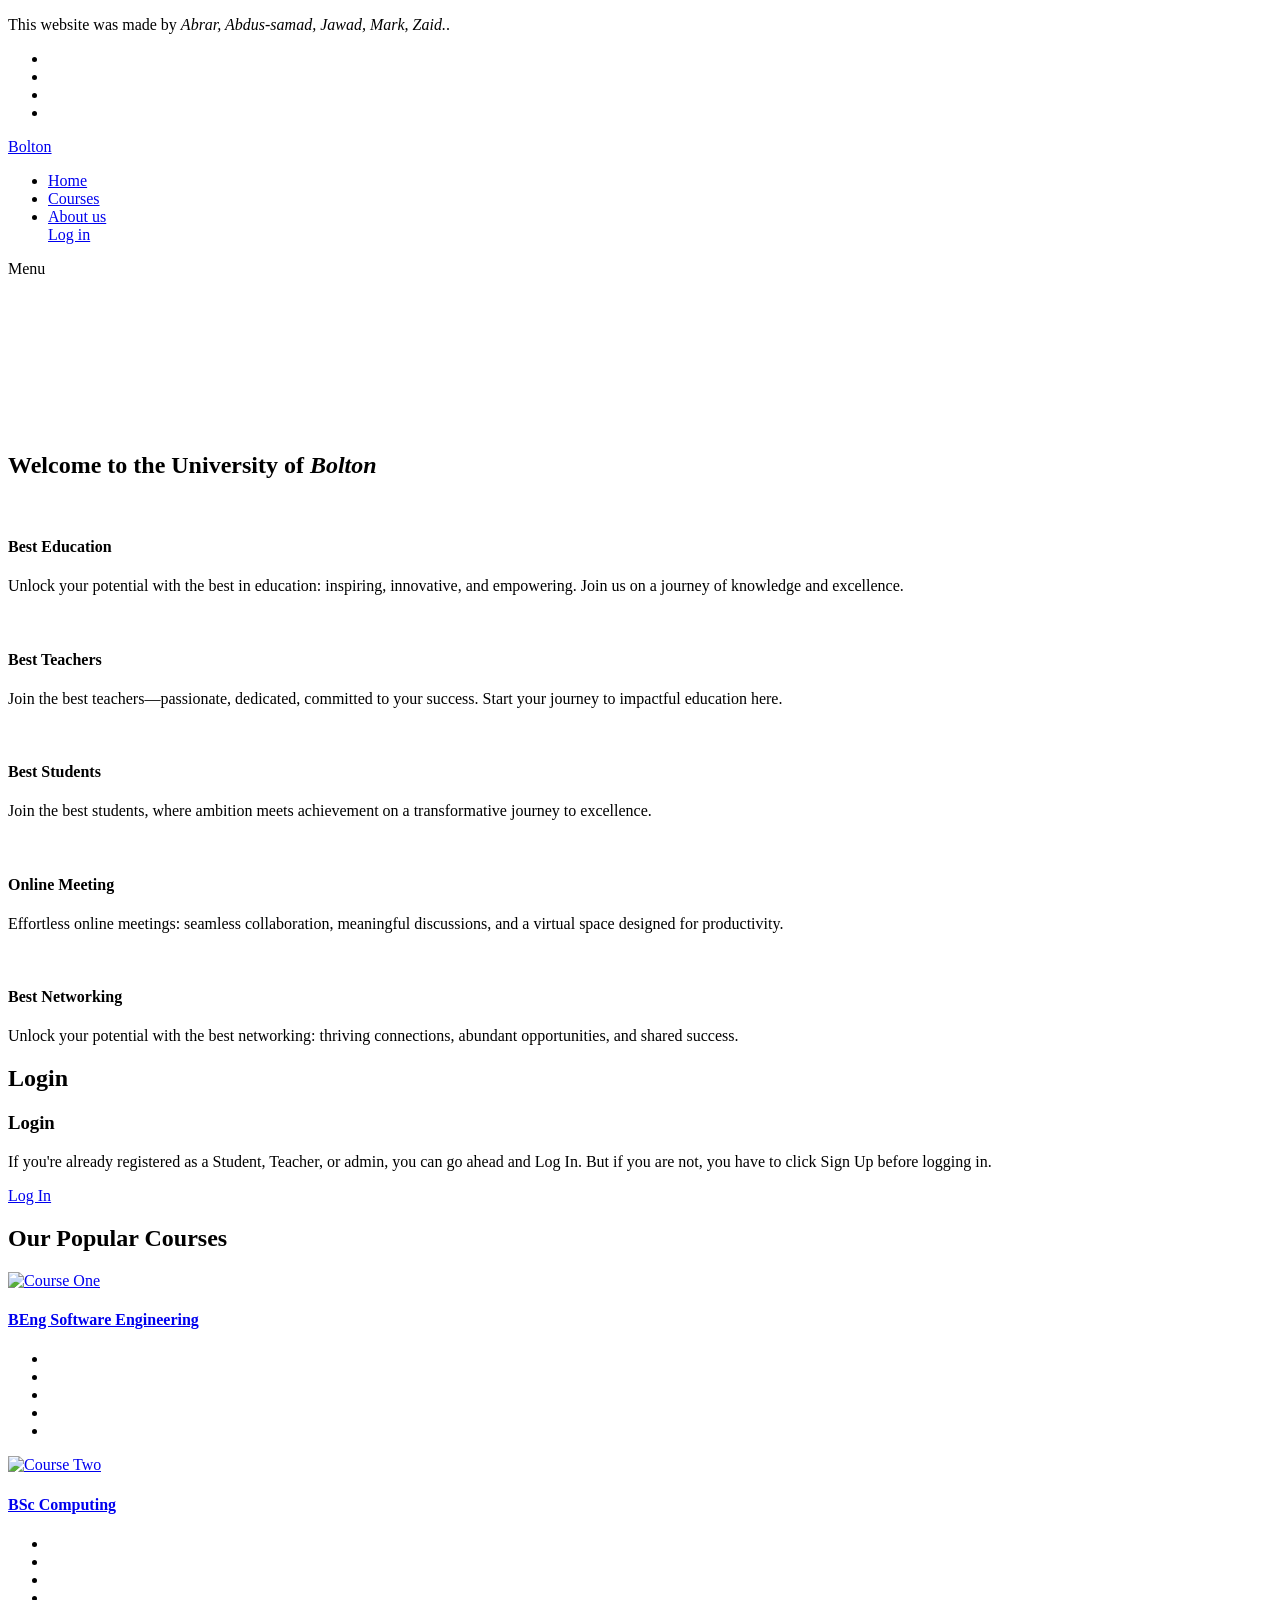
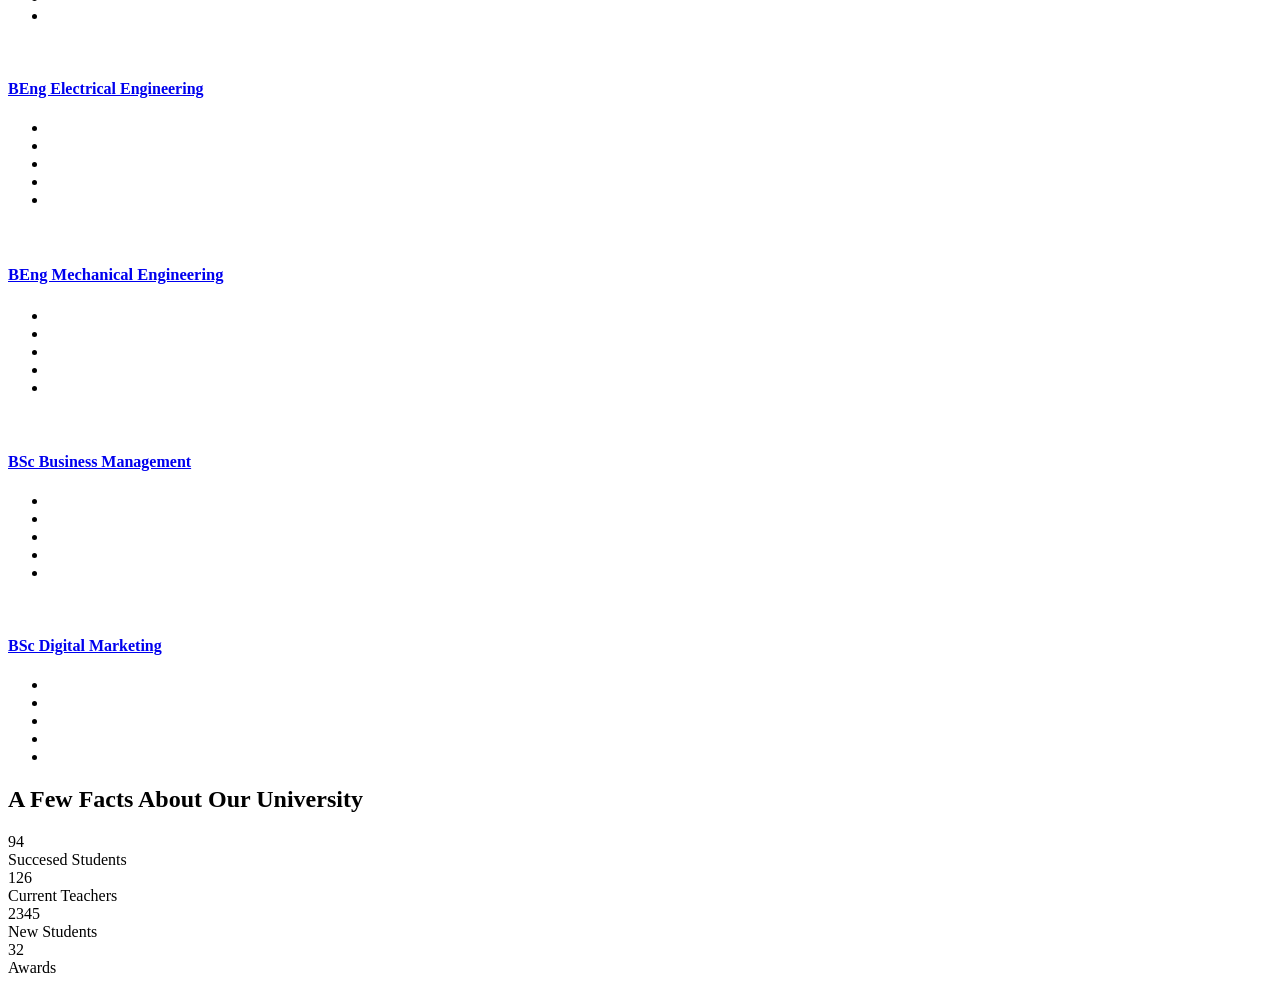
==== commit 86bd614d: "Merge branch 'master' of https://github.com/imerkmark/Attendance-Management-System" ====
--- a/Attendance Management System/Attendance Management System/index.html
+++ b/Attendance Management System/Attendance Management System/index.html
@@ -62,10 +62,10 @@
                       <ul class="nav">
                           <li class="scroll-to-section"><a href="#top" class="active">Home</a></li>
                           <li class="scroll-to-section"><a href="#courses">Courses</a></li>
-                          <li><a href="meeting-details.html">About us</a></li>
-                          
-                          <div class="login-button"><a href="login.html">Log in</a></div>
-                          
+                          <li><a href="meeting-details.html">About us</a></li>  
+                          </li>      
+                          <div class="scroll-to-section login-button"><a href="#apply">Log in</a></div>
+                          </li>
                       </ul>        
                       <a class='menu-trigger'>
                           <span>Menu</span>
